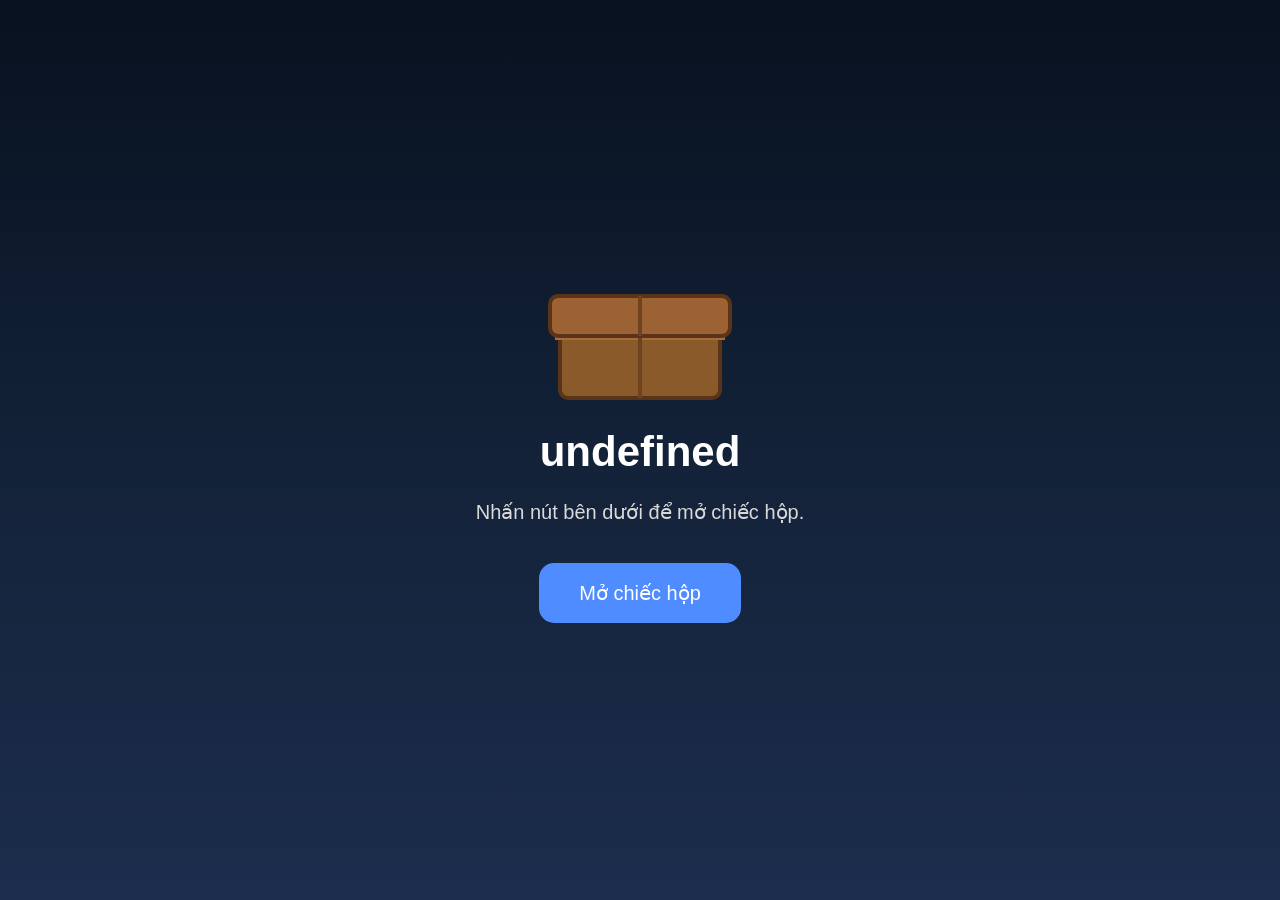
==== pages/box.html @ ccef4e4c "Update box.html" ====
<!DOCTYPE html>
<html lang="vi">

<head>

<meta charset="UTF-8">

<meta name="viewport"
content="width=device-width, initial-scale=1.0">

<title>Chiếc Hộp</title>

<link rel="stylesheet" href="../box.css">

</head>

<body>


<div class="container">

<div class="boxContainer">

<div id="magicBox" class="magicBox">

    <img
    src="../assets/images/box-lid.svg"
    id="boxLid"
    class="boxLid"
    alt="Nắp hộp">

    <img
    src="../assets/images/box-bottom.svg"
    class="boxBottom"
    alt="Thân hộp">

</div>

<div id="lightEffect"></div>
    <div id="magicLight"></div>
    <div id="sparkles">
    <span></span>
    <span></span>
    <span></span>
    <span></span>
    <span></span>
    <span></span>
    </div>
<div id="paper">
    <div class="paperCard">
        <div id="messageText">
✨ Đang chuẩn bị...
        </div>
    </div>
</div>

<h1 id="boxTitle">📦 Chiếc Hộp</h1>


<p class="desc">

Nhấn nút bên dưới để mở chiếc hộp.

</p>

<button id="openBoxBtn">

Mở chiếc hộp

</button>

</div>

<script>

const box=document.getElementById("magicBox");
const boxLid = document.getElementById("boxLid");
 const boxType = localStorage.getItem("boxType");
const colors = {
    philosophy: "#4A90E2",
    love: "#FF5A8A",
    motivation: "#FF9800",
    peace: "#4CAF50"
};
const titles = {
    philosophy: "📘 Chiếc Hộp Triết Lý",
    love: "❤️ Chiếc Hộp Tình Yêu",
    motivation: "💪 Chiếc Hộp Động Lực",
    peace: "🌿 Chiếc Hộp Bình Yên"
};

document.getElementById("boxTitle").innerText =
titles[boxType];  
   document.documentElement.style.setProperty(
    "--boxColor",
    colors[boxType]
); 
const light=document.getElementById("lightEffect");
const sparkles=document.getElementById("sparkles");
const paper=document.getElementById("paper");  
const button=document.getElementById("openBoxBtn");
const magicLight = document.getElementById("magicLight");
button.onclick = () => {

    button.disabled = true;
   box.classList.add("glow");
    sparkles.classList.add("sparkle");
    button.innerText = "Đang mở...";

    light.classList.add("active");
     paper.classList.add("show");
    box.classList.add("shake");
    setTimeout(() => {

boxLid.classList.add("open");
magicLight.classList.add("show");
},500);


    setTimeout(() => {

        box.classList.remove("shake");

    }, 500);
setTimeout(() => {

    window.location.href = "result.html";

}, 1800);
};
</script>



</body>

</html>
---- box.css ----
*{
    margin:0;
    padding:0;
    box-sizing:border-box;
}

body{
    background:linear-gradient(180deg,#08111f,#132238,#1c2d4d);
    min-height:100vh;

    display:flex;
    justify-content:center;
    align-items:center;

    font-family:Arial,sans-serif;
    color:white;
}

.container{
    width:100%;
    max-width:420px;

    text-align:center;

    padding:30px;
}

.boxContainer{
    position:relative;
    margin-bottom:30px;
}

.boxLogo{
    width:170px;
    transition:.35s;
    filter:drop-shadow(0 0 0 rgba(255,255,255,0));
}

h1{
    font-size:42px;
    margin-bottom:20px;
}

.desc{
    font-size:20px;
    color:#d9d9d9;
    line-height:1.6;
    margin-bottom:35px;
}

button{
    padding:18px 40px;

    border:none;
    border-radius:15px;

    background:#4f8cff;

    color:white;

    font-size:20px;

    cursor:pointer;
}

button:hover{

    background:#2f73ff;

}
@keyframes shake{

0%{
transform:rotate(0deg);
}

25%{
transform:rotate(-3deg);
}

50%{
transform:rotate(3deg);
}

75%{
transform:rotate(-3deg);
}

100%{
transform:rotate(0deg);
}

}

.shake{

animation:shake .5s;

}
#paper{

position:absolute;

left:50%;

top:40px;

transform:translateX(-50%) scale(.2);

font-size:24px;

opacity:0;

transition:1s;

}

#paper.show{

opacity:1;

transform:translateX(-50%) translateY(-90px) scale(1);

}
.paperCard{

    width:90%;
    max-width:360px;

    min-height:260px;
    padding:28px;

    background:white;

    color:#222;

    border-radius:12px;

    font-size:22px;
    line-height:1.6;
    font-weight:bold;

    text-align:center;

    box-shadow:0 10px 25px rgba(0,0,0,.3);
    display:flex;
    flex-direction:column;
    justify-content:center;
    align-items:center;
    gap:18px;
}

.messageText{
    width:100%;
    text-align:center;
    font-size:26px;
    line-height:1.5;
    font-weight:bold;
    margin:20px 0;
}
.paperTitle{
    
    width:100%;
    text-align:center;
    font-size:32px;
    line-height:1.3;
    margin-bottom:15px;
}

.messageText{
    font-size:26px;
    font-weight:bold;
    line-height:1.5;
    margin:20px 0;
}
.glow{
    filter:
        drop-shadow(0 0 12px #fff)
        drop-shadow(0 0 24px #ffd54f)
        drop-shadow(0 0 42px #ffeb3b);

    transform:scale(1.08);
}
#sparkles{
    position:absolute;
    left:50%;
    top:60px;
    transform:translateX(-50%);
    pointer-events:none;
}

#sparkles span{
    position:absolute;
    width:8px;
    height:8px;
    border-radius:50%;
    background:#ffe066;
    opacity:0;
}

.sparkle span{
    animation:spark 1s ease-out forwards;
}

#sparkles span:nth-child(1){left:-40px;}
#sparkles span:nth-child(2){left:-20px;}
#sparkles span:nth-child(3){left:0;}
#sparkles span:nth-child(4){left:20px;}
#sparkles span:nth-child(5){left:40px;}
#sparkles span:nth-child(6){left:60px;}

@keyframes spark{

0%{
opacity:0;
transform:translateY(0) scale(.3);
}

30%{
opacity:1;
}

100%{
opacity:0;
transform:translateY(-80px) scale(1.4);
}

}
#lightEffect{
    position:absolute;
    left:50%;
    top:50%;
    width:40px;
    height:40px;
    border-radius:50%;
    background:radial-gradient(circle,
    rgba(255,255,255,1) 0%,
    rgba(255,235,59,.9) 40%,
    rgba(255,215,0,0) 100%);
    transform:translate(-50%,-50%) scale(0);
    opacity:0;
    pointer-events:none;
    transition:all .6s ease;
}

#lightEffect.active{
    opacity:1;
    transform:translate(-50%,-50%) scale(12);
}
.magicBox{

position:relative;

width:220px;

margin:auto;

}

.boxBottom{

width:220px;

display:block;

}

.boxLid{

position:absolute;

left:0;

top:28px;

width:220px;

transform-origin:center bottom;

transition:.6s ease;

z-index:2;

}
.boxLid.open{

transform:rotateX(-120deg);

}
#magicLight{

position:absolute;

left:50%;

top:85px;

width:120px;

height:120px;

transform:translateX(-50%);

border-radius:50%;

background:radial-gradient(circle,
rgba(255,230,120,.9) 0%,
rgba(255,210,60,.5) 40%,
rgba(255,180,0,0) 100%);

opacity:0;

transition:.5s;

pointer-events:none;

}
#magicLight.show{

opacity:1;

transform:translateX(-50%) scale(1.4);

}
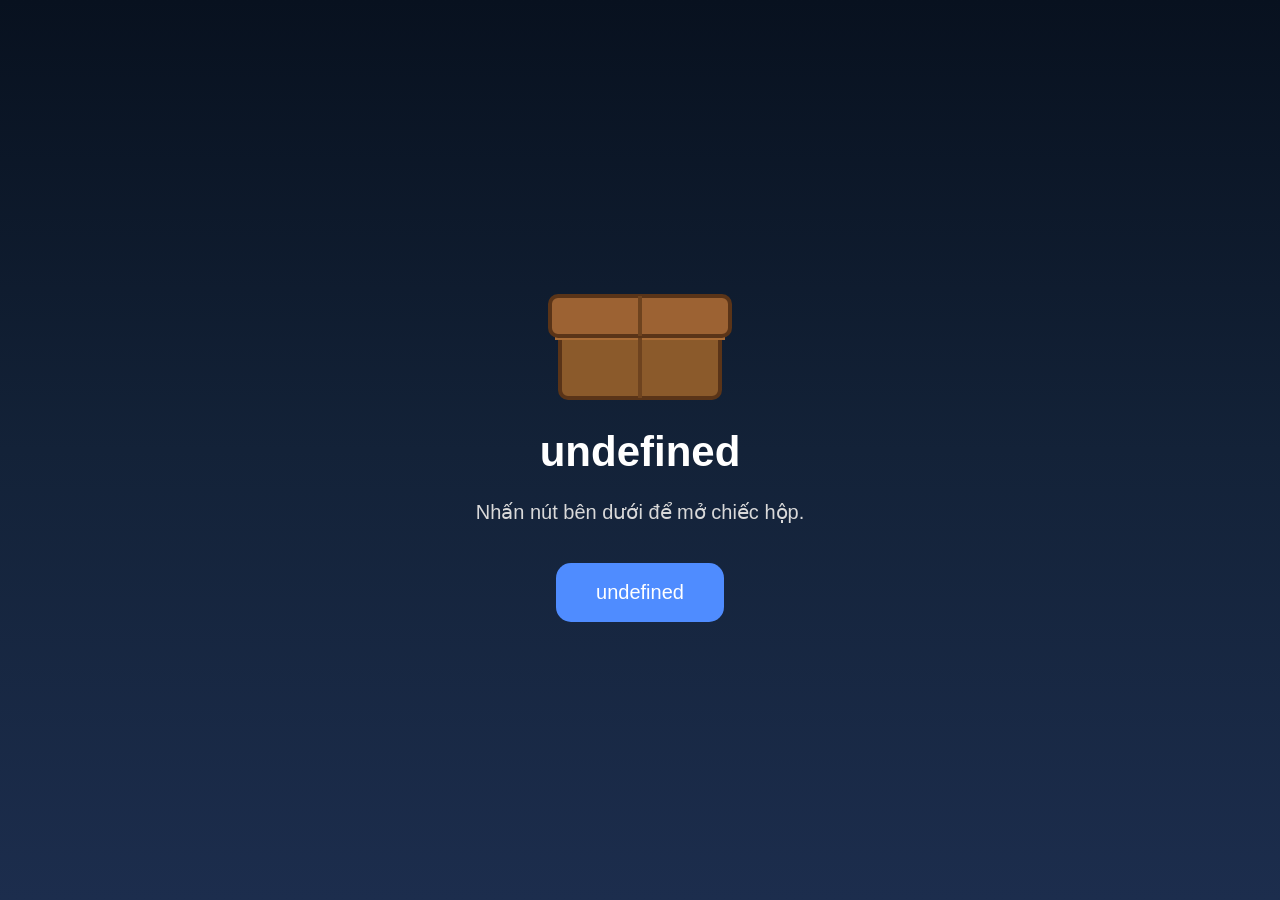
==== commit e8543049: "Update box.html" ====
--- a/pages/box.html
+++ b/pages/box.html
@@ -76,6 +76,12 @@
 const box=document.getElementById("magicBox");
 const boxLid = document.getElementById("boxLid");
  const boxType = localStorage.getItem("boxType");
+   const buttonNames = {
+    philosophy: "📘 Mở Hộp Triết Lý",
+    love: "❤️ Mở Hộp Tình Yêu",
+    motivation: "💪 Mở Hộp Động Lực",
+    peace: "🌿 Mở Hộp Bình Yên"
+}; 
 const colors = {
     philosophy: "#4A90E2",
     love: "#FF5A8A",
@@ -91,6 +97,8 @@
 
 document.getElementById("boxTitle").innerText =
 titles[boxType];  
+ document.getElementById("openBoxBtn").innerText =
+buttonNames[boxType];   
    document.documentElement.style.setProperty(
     "--boxColor",
     colors[boxType]
--- a/box.css
+++ b/box.css
@@ -1,3 +1,6 @@
+:root{
+    --boxColor:#4A90E2;
+}
 *{
     margin:0;
     padding:0;
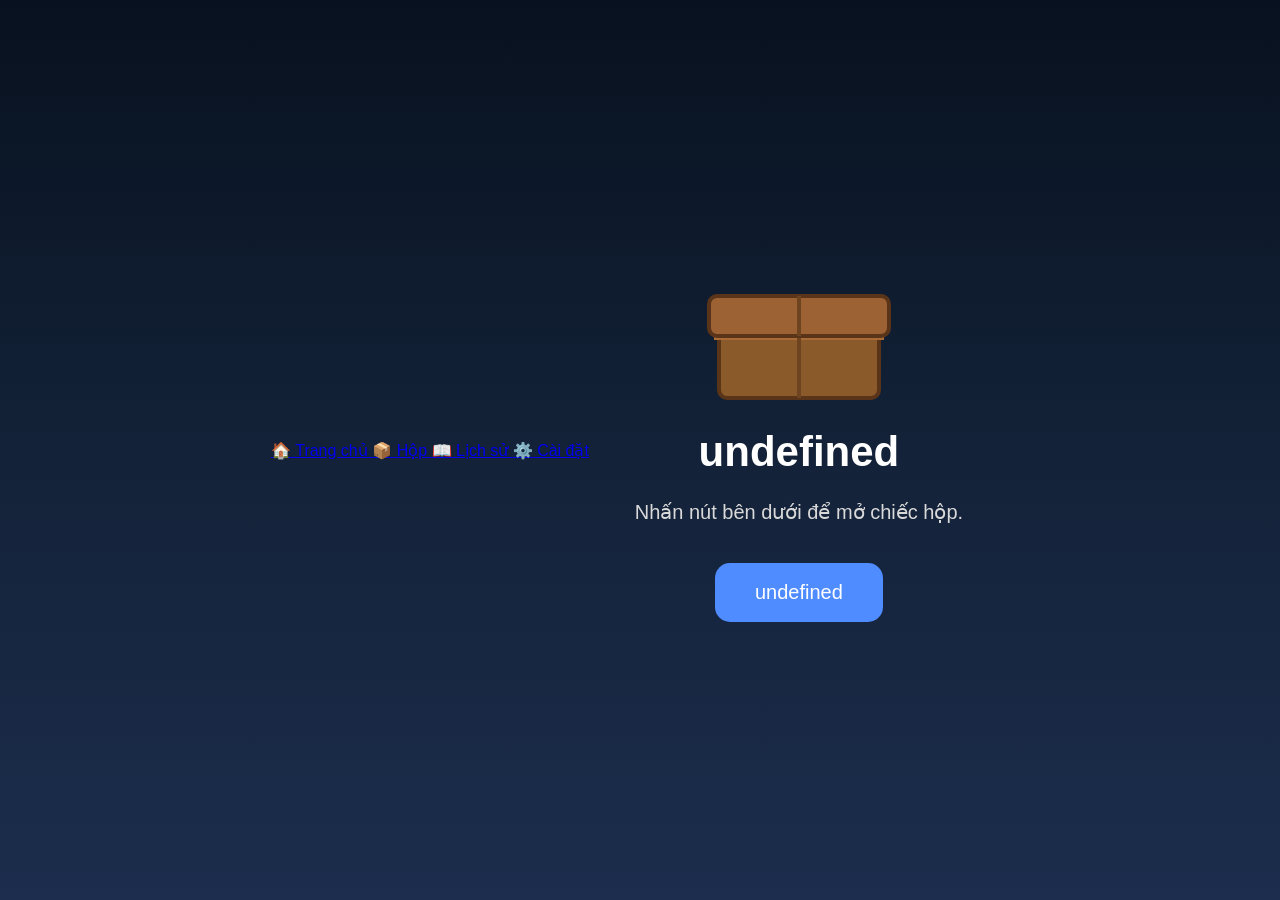
==== commit f45cad43: "Update box.html" ====
--- a/pages/box.html
+++ b/pages/box.html
@@ -13,7 +13,29 @@
 <link rel="stylesheet" href="../box.css">
 
 </head>
+<div class="bottomNav">
 
+<a href="../index.html" class="navItem">
+<span>🏠</span>
+Trang chủ
+</a>
+
+<a href="choose-box.html" class="navItem active">
+<span>📦</span>
+Hộp
+</a>
+
+<a href="history.html" class="navItem">
+<span>📖</span>
+Lịch sử
+</a>
+
+<a href="#" class="navItem">
+<span>⚙️</span>
+Cài đặt
+</a>
+
+</div>
 <body>
 
 
@@ -113,8 +135,9 @@
     button.disabled = true;
    box.classList.add("glow");
     sparkles.classList.add("sparkle");
-    button.innerText = "Đang mở...";
-
+    button.innerText = "✨ Đang mở...";
+    button.style.opacity = "0.8";
+button.style.transform = "scale(0.96)";
     light.classList.add("active");
      paper.classList.add("show");
     box.classList.add("shake");
@@ -131,7 +154,8 @@
 
     }, 500);
 setTimeout(() => {
-
+button.style.transform = "scale(1)";
+button.style.opacity = "1";
     window.location.href = "result.html";
 
 }, 1800);
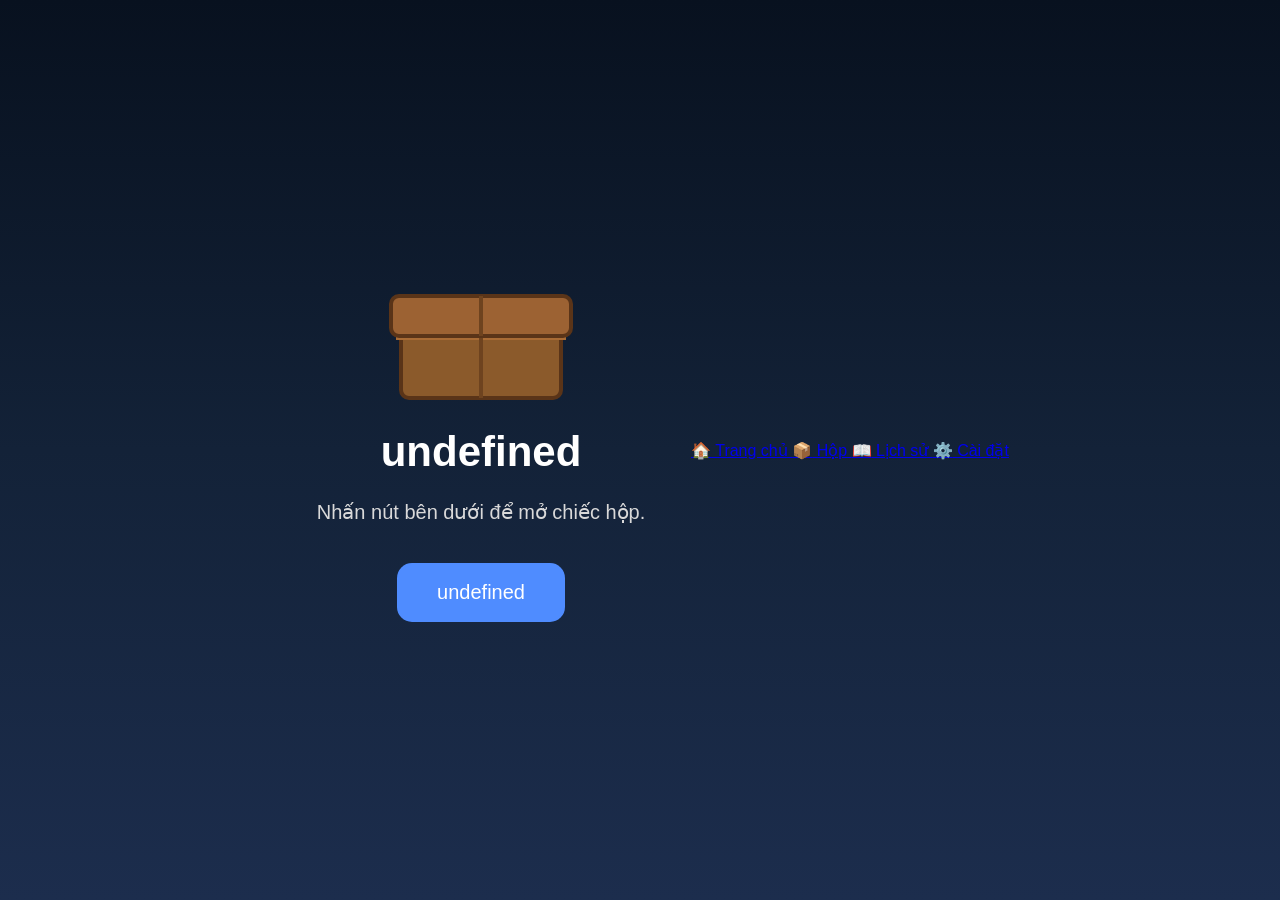
==== commit b12baaf4: "Update box.html" ====
--- a/pages/box.html
+++ b/pages/box.html
@@ -13,29 +13,7 @@
 <link rel="stylesheet" href="../box.css">
 
 </head>
-<div class="bottomNav">
 
-<a href="../index.html" class="navItem">
-<span>🏠</span>
-Trang chủ
-</a>
-
-<a href="choose-box.html" class="navItem active">
-<span>📦</span>
-Hộp
-</a>
-
-<a href="history.html" class="navItem">
-<span>📖</span>
-Lịch sử
-</a>
-
-<a href="#" class="navItem">
-<span>⚙️</span>
-Cài đặt
-</a>
-
-</div>
 <body>
 
 
@@ -162,7 +140,7 @@
 };
 </script>
 
-
+<script src="../js/navigation.js"></script>
 
 </body>
 
